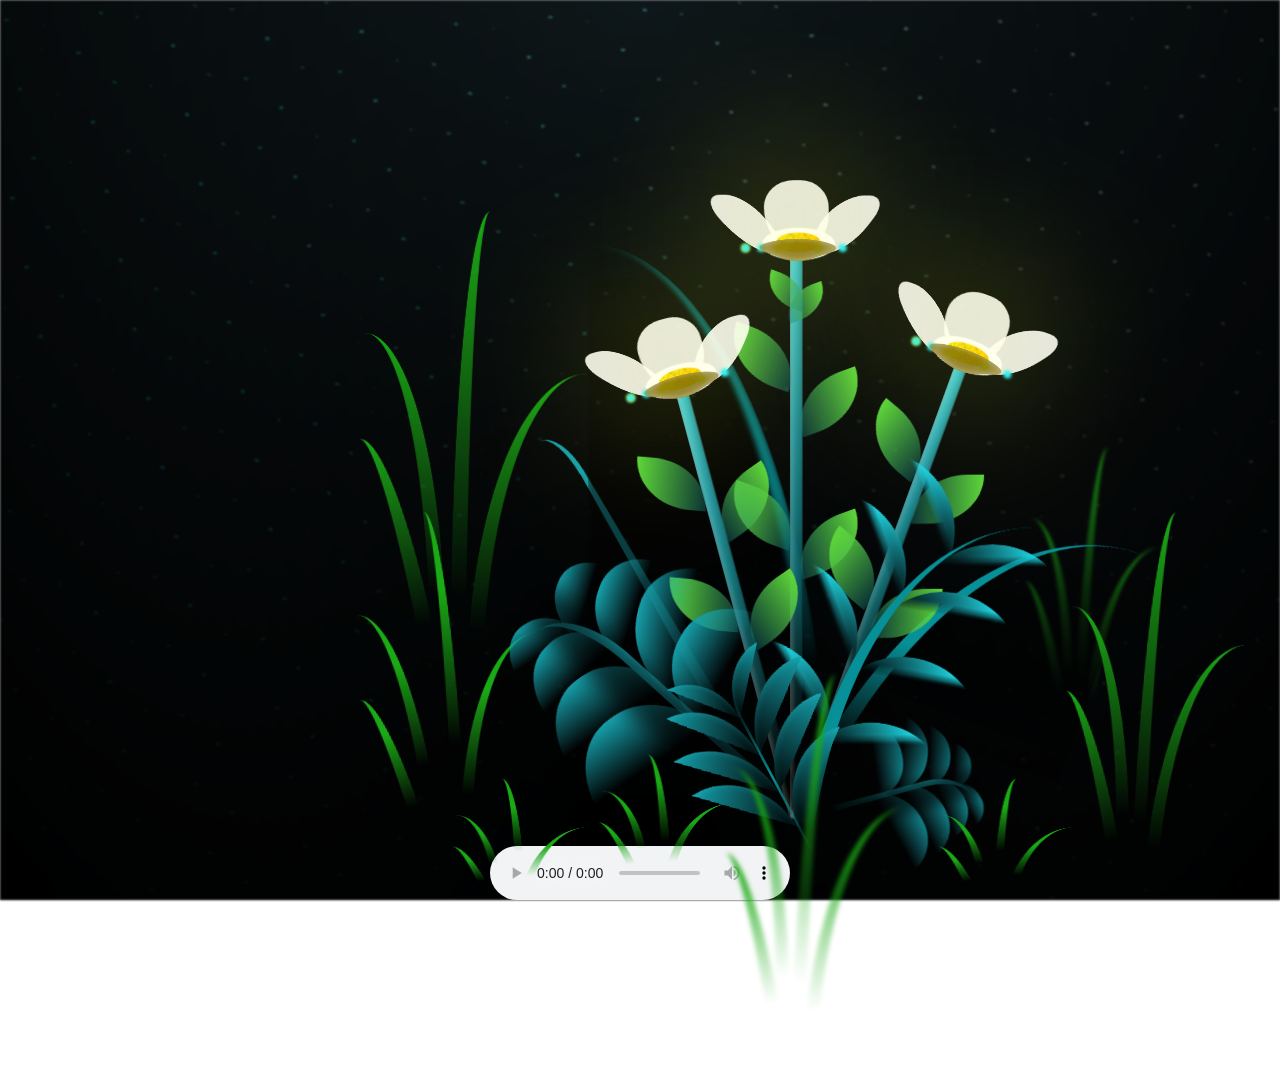
==== flower.html @ f92b7605 "Update flower.html" ====
<!DOCTYPE html>
<html lang="es">
  <head>
    <meta charset="UTF-8" />
    <meta http-equiv="X-UA-Compatible" content="IE=edge" />
    <meta name="viewport" content="width=device-width, initial-scale=1.0" />
    <link rel="stylesheet" href="css/main.css" />
    <link rel="icon" href="img/flowers.png" type="image/x-icon" />
    <title>Flower</title>
  </head>
  <body class="container">
<audio src="sound/brunomars.mp3" autoplay controls loop></audio>
    <div id="lyrics">
     
    </div>
    <h1 class="titulo"></h1>
  
    <div class="night"></div>
    <div class="flowers">
      <div class="flower flower--1">
        <div class="flower__leafs flower__leafs--1">
          <div class="flower__leaf flower__leaf--1"></div>
          <div class="flower__leaf flower__leaf--2"></div>
          <div class="flower__leaf flower__leaf--3"></div>
          <div class="flower__leaf flower__leaf--4"></div>
          <div class="flower__white-circle"></div>

          <div class="flower__light flower__light--1"></div>
          <div class="flower__light flower__light--2"></div>
          <div class="flower__light flower__light--3"></div>
          <div class="flower__light flower__light--4"></div>
          <div class="flower__light flower__light--5"></div>
          <div class="flower__light flower__light--6"></div>
          <div class="flower__light flower__light--7"></div>
          <div class="flower__light flower__light--8"></div>
        </div>
        <div class="flower__line">
          <div class="flower__line__leaf flower__line__leaf--1"></div>
          <div class="flower__line__leaf flower__line__leaf--2"></div>
          <div class="flower__line__leaf flower__line__leaf--3"></div>
          <div class="flower__line__leaf flower__line__leaf--4"></div>
          <div class="flower__line__leaf flower__line__leaf--5"></div>
          <div class="flower__line__leaf flower__line__leaf--6"></div>
        </div>
      </div>

      <div class="flower flower--2">
        <div class="flower__leafs flower__leafs--2">
          <div class="flower__leaf flower__leaf--1"></div>
          <div class="flower__leaf flower__leaf--2"></div>
          <div class="flower__leaf flower__leaf--3"></div>
          <div class="flower__leaf flower__leaf--4"></div>
          <div class="flower__white-circle"></div>

          <div class="flower__light flower__light--1"></div>
          <div class="flower__light flower__light--2"></div>
          <div class="flower__light flower__light--3"></div>
          <div class="flower__light flower__light--4"></div>
          <div class="flower__light flower__light--5"></div>
          <div class="flower__light flower__light--6"></div>
          <div class="flower__light flower__light--7"></div>
          <div class="flower__light flower__light--8"></div>
        </div>
        <div class="flower__line">
          <div class="flower__line__leaf flower__line__leaf--1"></div>
          <div class="flower__line__leaf flower__line__leaf--2"></div>
          <div class="flower__line__leaf flower__line__leaf--3"></div>
          <div class="flower__line__leaf flower__line__leaf--4"></div>
        </div>
      </div>

      <div class="flower flower--3">
        <div class="flower__leafs flower__leafs--3">
          <div class="flower__leaf flower__leaf--1"></div>
          <div class="flower__leaf flower__leaf--2"></div>
          <div class="flower__leaf flower__leaf--3"></div>
          <div class="flower__leaf flower__leaf--4"></div>
          <div class="flower__white-circle"></div>

          <div class="flower__light flower__light--1"></div>
          <div class="flower__light flower__light--2"></div>
          <div class="flower__light flower__light--3"></div>
          <div class="flower__light flower__light--4"></div>
          <div class="flower__light flower__light--5"></div>
          <div class="flower__light flower__light--6"></div>
          <div class="flower__light flower__light--7"></div>
          <div class="flower__light flower__light--8"></div>
        </div>
        <div class="flower__line">
          <div class="flower__line__leaf flower__line__leaf--1"></div>
          <div class="flower__line__leaf flower__line__leaf--2"></div>
          <div class="flower__line__leaf flower__line__leaf--3"></div>
          <div class="flower__line__leaf flower__line__leaf--4"></div>
        </div>
      </div>

      <div class="grow-ans" style="--d: 1.2s">
        <div class="flower__g-long">
          <div class="flower__g-long__top"></div>
          <div class="flower__g-long__bottom"></div>
        </div>
      </div>

      <div class="growing-grass">
        <div class="flower__grass flower__grass--1">
          <div class="flower__grass--top"></div>
          <div class="flower__grass--bottom"></div>
          <div class="flower__grass__leaf flower__grass__leaf--1"></div>
          <div class="flower__grass__leaf flower__grass__leaf--2"></div>
          <div class="flower__grass__leaf flower__grass__leaf--3"></div>
          <div class="flower__grass__leaf flower__grass__leaf--4"></div>
          <div class="flower__grass__leaf flower__grass__leaf--5"></div>
          <div class="flower__grass__leaf flower__grass__leaf--6"></div>
          <div class="flower__grass__leaf flower__grass__leaf--7"></div>
          <div class="flower__grass__leaf flower__grass__leaf--8"></div>
          <div class="flower__grass__overlay"></div>
        </div>
      </div>

      <div class="growing-grass">
        <div class="flower__grass flower__grass--2">
          <div class="flower__grass--top"></div>
          <div class="flower__grass--bottom"></div>
          <div class="flower__grass__leaf flower__grass__leaf--1"></div>
          <div class="flower__grass__leaf flower__grass__leaf--2"></div>
          <div class="flower__grass__leaf flower__grass__leaf--3"></div>
          <div class="flower__grass__leaf flower__grass__leaf--4"></div>
          <div class="flower__grass__leaf flower__grass__leaf--5"></div>
          <div class="flower__grass__leaf flower__grass__leaf--6"></div>
          <div class="flower__grass__leaf flower__grass__leaf--7"></div>
          <div class="flower__grass__leaf flower__grass__leaf--8"></div>
          <div class="flower__grass__overlay"></div>
        </div>
      </div>

      <div class="grow-ans" style="--d: 2.4s">
        <div class="flower__g-right flower__g-right--1">
          <div class="leaf"></div>
        </div>
      </div>

      <div class="grow-ans" style="--d: 2.8s">
        <div class="flower__g-right flower__g-right--2">
          <div class="leaf"></div>
        </div>
      </div>

      <div class="grow-ans" style="--d: 2.8s">
        <div class="flower__g-front">
          <div
            class="flower__g-front__leaf-wrapper flower__g-front__leaf-wrapper--1"
          >
            <div class="flower__g-front__leaf"></div>
          </div>
          <div
            class="flower__g-front__leaf-wrapper flower__g-front__leaf-wrapper--2"
          >
            <div class="flower__g-front__leaf"></div>
          </div>
          <div
            class="flower__g-front__leaf-wrapper flower__g-front__leaf-wrapper--3"
          >
            <div class="flower__g-front__leaf"></div>
          </div>
          <div
            class="flower__g-front__leaf-wrapper flower__g-front__leaf-wrapper--4"
          >
            <div class="flower__g-front__leaf"></div>
          </div>
          <div
            class="flower__g-front__leaf-wrapper flower__g-front__leaf-wrapper--5"
          >
            <div class="flower__g-front__leaf"></div>
          </div>
          <div
            class="flower__g-front__leaf-wrapper flower__g-front__leaf-wrapper--6"
          >
            <div class="flower__g-front__leaf"></div>
          </div>
          <div
            class="flower__g-front__leaf-wrapper flower__g-front__leaf-wrapper--7"
          >
            <div class="flower__g-front__leaf"></div>
          </div>
          <div
            class="flower__g-front__leaf-wrapper flower__g-front__leaf-wrapper--8"
          >
            <div class="flower__g-front__leaf"></div>
          </div>
          <div class="flower__g-front__line"></div>
        </div>
      </div>

      <div class="grow-ans" style="--d: 3.2s">
        <div class="flower__g-fr">
          <div class="leaf"></div>
          <div class="flower__g-fr__leaf flower__g-fr__leaf--1"></div>
          <div class="flower__g-fr__leaf flower__g-fr__leaf--2"></div>
          <div class="flower__g-fr__leaf flower__g-fr__leaf--3"></div>
          <div class="flower__g-fr__leaf flower__g-fr__leaf--4"></div>
          <div class="flower__g-fr__leaf flower__g-fr__leaf--5"></div>
          <div class="flower__g-fr__leaf flower__g-fr__leaf--6"></div>
          <div class="flower__g-fr__leaf flower__g-fr__leaf--7"></div>
          <div class="flower__g-fr__leaf flower__g-fr__leaf--8"></div>
        </div>
      </div>

      <div class="long-g long-g--0">
        <div class="grow-ans" style="--d: 3s">
          <div class="leaf leaf--0"></div>
        </div>
        <div class="grow-ans" style="--d: 2.2s">
          <div class="leaf leaf--1"></div>
        </div>
        <div class="grow-ans" style="--d: 3.4s">
          <div class="leaf leaf--2"></div>
        </div>
        <div class="grow-ans" style="--d: 3.6s">
          <div class="leaf leaf--3"></div>
        </div>
      </div>

      <div class="long-g long-g--1">
        <div class="grow-ans" style="--d: 3.6s">
          <div class="leaf leaf--0"></div>
        </div>
        <div class="grow-ans" style="--d: 3.8s">
          <div class="leaf leaf--1"></div>
        </div>
        <div class="grow-ans" style="--d: 4s">
          <div class="leaf leaf--2"></div>
        </div>
        <div class="grow-ans" style="--d: 4.2s">
          <div class="leaf leaf--3"></div>
        </div>
      </div>

      <div class="long-g long-g--2">
        <div class="grow-ans" style="--d: 4s">
          <div class="leaf leaf--0"></div>
        </div>
        <div class="grow-ans" style="--d: 4.2s">
          <div class="leaf leaf--1"></div>
        </div>
        <div class="grow-ans" style="--d: 4.4s">
          <div class="leaf leaf--2"></div>
        </div>
        <div class="grow-ans" style="--d: 4.6s">
          <div class="leaf leaf--3"></div>
        </div>
      </div>

      <div class="long-g long-g--3">
        <div class="grow-ans" style="--d: 4s">
          <div class="leaf leaf--0"></div>
        </div>
        <div class="grow-ans" style="--d: 4.2s">
          <div class="leaf leaf--1"></div>
        </div>
        <div class="grow-ans" style="--d: 3s">
          <div class="leaf leaf--2"></div>
        </div>
        <div class="grow-ans" style="--d: 3.6s">
          <div class="leaf leaf--3"></div>
        </div>
      </div>

      <div class="long-g long-g--4">
        <div class="grow-ans" style="--d: 4s">
          <div class="leaf leaf--0"></div>
        </div>
        <div class="grow-ans" style="--d: 4.2s">
          <div class="leaf leaf--1"></div>
        </div>
        <div class="grow-ans" style="--d: 3s">
          <div class="leaf leaf--2"></div>
        </div>
        <div class="grow-ans" style="--d: 3.6s">
          <div class="leaf leaf--3"></div>
        </div>
      </div>

      <div class="long-g long-g--5">
        <div class="grow-ans" style="--d: 4s">
          <div class="leaf leaf--0"></div>
        </div>
        <div class="grow-ans" style="--d: 4.2s">
          <div class="leaf leaf--1"></div>
        </div>
        <div class="grow-ans" style="--d: 3s">
          <div class="leaf leaf--2"></div>
        </div>
        <div class="grow-ans" style="--d: 3.6s">
          <div class="leaf leaf--3"></div>
        </div>
      </div>

      <div class="long-g long-g--6">
        <div class="grow-ans" style="--d: 4.2s">
          <div class="leaf leaf--0"></div>
        </div>
        <div class="grow-ans" style="--d: 4.4s">
          <div class="leaf leaf--1"></div>
        </div>
        <div class="grow-ans" style="--d: 4.6s">
          <div class="leaf leaf--2"></div>
        </div>
        <div class="grow-ans" style="--d: 4.8s">
          <div class="leaf leaf--3"></div>
        </div>
      </div>

      <div class="long-g long-g--7">
        <div class="grow-ans" style="--d: 3s">
          <div class="leaf leaf--0"></div>
        </div>
        <div class="grow-ans" style="--d: 3.2s">
          <div class="leaf leaf--1"></div>
        </div>
        <div class="grow-ans" style="--d: 3.5s">
          <div class="leaf leaf--2"></div>
        </div>
        <div class="grow-ans" style="--d: 3.6s">
          <div class="leaf leaf--3"></div>
        </div>
      </div>
    </div>
     <script src="fireworks.js"></script>
    <script src="anim.js"></script>
    <script src="main.js"></script>
  </body>
</html>
---- css/main.css ----
*,
*::after,
*::before {
  padding: 0;
  margin: 0;
  box-sizing: border-box;
}

:root {
  --dark-color: #000;
}

body {
  display: flex;
  align-items: flex-end;
  justify-content: center;
  min-height: 100vh;
  background-color: var(--dark-color);
  overflow: hidden;
  perspective: 1000px;
}

#lyrics {
  font-size: 28px;
  font-family: "Franklin Gothic Medium", "Arial Narrow", Arial, sans-serif;
  color: white;
  position: absolute;
  margin-bottom: 20%;
  z-index: 1;
  font-weight: bold;
  letter-spacing: 4px;
}
@media only screen and (max-width: 600px) {
  /* Estilos específicos para dispositivos con un ancho máximo de 600px */
  #lyrics {
      font-size: 14px; /* Reduce el tamaño del texto para dispositivos más pequeños */
      margin-bottom: 530px;
      letter-spacing: 3px;
  }

}
.titulo {
  margin-bottom: 180px;
  font-family: "Arial Narrow", Arial, sans-serif;
  color: yellow;
  position: absolute;
  font-weight: bold;
  letter-spacing: 10px;
  opacity: 0;
  animation: fadeIn 3s ease-in-out forwards;
  text-align: center;
}
@keyframes fadeIn {
  from {
    opacity: 0;
  }
  to {
    opacity: 1;
  }
}

.night {
  z-index: -1;
  position: absolute;
  left: 50%;
  top: 0;
  transform: translateX(-50%);
  width: 100%;
  height: 100%;
  filter: blur(0.1vmin);
  background-image: radial-gradient(
      ellipse at top,
      transparent 0%,
      var(--dark-color)
    ),
    radial-gradient(
      ellipse at bottom,
      var(--dark-color),
      rgba(145, 233, 255, 0.2)
    ),
    repeating-linear-gradient(
      220deg,
      rgb(0, 0, 0) 0px,
      rgb(0, 0, 0) 19px,
      transparent 19px,
      transparent 22px
    ),
    repeating-linear-gradient(
      189deg,
      rgb(0, 0, 0) 0px,
      rgb(0, 0, 0) 19px,
      transparent 19px,
      transparent 22px
    ),
    repeating-linear-gradient(
      148deg,
      rgb(0, 0, 0) 0px,
      rgb(0, 0, 0) 19px,
      transparent 19px,
      transparent 22px
    ),
    linear-gradient(90deg, rgb(0, 255, 250), rgb(240, 240, 240));
}

.flowers {
  position: relative;
  transform: scale(0.9);
  /*margin-bottom: 100px;
  */
}

@media only screen and (max-width: 600px) {
  /* Estilos específicos para dispositivos con un ancho máximo de 600px */
.flowers {
      font-size: 14px;
      margin-bottom: 35%;
      letter-spacing: 3px;
      transform: scale(1.0);
}

}

.flower {
  position: absolute;
  bottom: 10vmin;
  transform-origin: bottom center;
  z-index: 10;
  --fl-speed: 0.8s;
}
.flower--1 {
  -webkit-animation: moving-flower-1 4s linear infinite;
  animation: moving-flower-1 4s linear infinite;
}
.flower--1 .flower__line {
  height: 70vmin;
  -webkit-animation-delay: 0.3s;
  animation-delay: 0.3s;
}
.flower--1 .flower__line__leaf--1 {
  -webkit-animation: blooming-leaf-right var(--fl-speed) 1.6s backwards;
  animation: blooming-leaf-right var(--fl-speed) 1.6s backwards;
}
.flower--1 .flower__line__leaf--2 {
  -webkit-animation: blooming-leaf-right var(--fl-speed) 1.4s backwards;
  animation: blooming-leaf-right var(--fl-speed) 1.4s backwards;
}
.flower--1 .flower__line__leaf--3 {
  -webkit-animation: blooming-leaf-left var(--fl-speed) 1.2s backwards;
  animation: blooming-leaf-left var(--fl-speed) 1.2s backwards;
}
.flower--1 .flower__line__leaf--4 {
  -webkit-animation: blooming-leaf-left var(--fl-speed) 1s backwards;
  animation: blooming-leaf-left var(--fl-speed) 1s backwards;
}
.flower--1 .flower__line__leaf--5 {
  -webkit-animation: blooming-leaf-right var(--fl-speed) 1.8s backwards;
  animation: blooming-leaf-right var(--fl-speed) 1.8s backwards;
}
.flower--1 .flower__line__leaf--6 {
  -webkit-animation: blooming-leaf-left var(--fl-speed) 2s backwards;
  animation: blooming-leaf-left var(--fl-speed) 2s backwards;
}
.flower--2 {
  left: 50%;
  transform: rotate(20deg);
  -webkit-animation: moving-flower-2 4s linear infinite;
  animation: moving-flower-2 4s linear infinite;
}
.flower--2 .flower__line {
  height: 60vmin;
  -webkit-animation-delay: 0.6s;
  animation-delay: 0.6s;
}
.flower--2 .flower__line__leaf--1 {
  -webkit-animation: blooming-leaf-right var(--fl-speed) 1.9s backwards;
  animation: blooming-leaf-right var(--fl-speed) 1.9s backwards;
}
.flower--2 .flower__line__leaf--2 {
  -webkit-animation: blooming-leaf-right var(--fl-speed) 1.7s backwards;
  animation: blooming-leaf-right var(--fl-speed) 1.7s backwards;
}
.flower--2 .flower__line__leaf--3 {
  -webkit-animation: blooming-leaf-left var(--fl-speed) 1.5s backwards;
  animation: blooming-leaf-left var(--fl-speed) 1.5s backwards;
}
.flower--2 .flower__line__leaf--4 {
  -webkit-animation: blooming-leaf-left var(--fl-speed) 1.3s backwards;
  animation: blooming-leaf-left var(--fl-speed) 1.3s backwards;
}
.flower--3 {
  left: 50%;
  transform: rotate(-15deg);
  -webkit-animation: moving-flower-3 4s linear infinite;
  animation: moving-flower-3 4s linear infinite;
}
.flower--3 .flower__line {
  -webkit-animation-delay: 0.9s;
  animation-delay: 0.9s;
}
.flower--3 .flower__line__leaf--1 {
  -webkit-animation: blooming-leaf-right var(--fl-speed) 2.5s backwards;
  animation: blooming-leaf-right var(--fl-speed) 2.5s backwards;
}
.flower--3 .flower__line__leaf--2 {
  -webkit-animation: blooming-leaf-right var(--fl-speed) 2.3s backwards;
  animation: blooming-leaf-right var(--fl-speed) 2.3s backwards;
}
.flower--3 .flower__line__leaf--3 {
  -webkit-animation: blooming-leaf-left var(--fl-speed) 2.1s backwards;
  animation: blooming-leaf-left var(--fl-speed) 2.1s backwards;
}
.flower--3 .flower__line__leaf--4 {
  -webkit-animation: blooming-leaf-left var(--fl-speed) 1.9s backwards;
  animation: blooming-leaf-left var(--fl-speed) 1.9s backwards;
}
.flower__leafs {
  position: relative;
  -webkit-animation: blooming-flower 2s backwards;
  animation: blooming-flower 2s backwards;
}
.flower__leafs--1 {
  -webkit-animation-delay: 1.1s;
  animation-delay: 1.1s;
}
.flower__leafs--2 {
  -webkit-animation-delay: 1.4s;
  animation-delay: 1.4s;
}
.flower__leafs--3 {
  -webkit-animation-delay: 1.7s;
  animation-delay: 1.7s;
}
.flower__leafs::after {
  content: "";
  position: absolute;
  left: 0;
  top: 0;
  transform: translate(-50%, -100%);
  width: 8vmin;
  height: 8vmin;
  background-color: #f9fd25;
  /* background-color: #fd2525; */
  filter: blur(10vmin);
}
.flower__leaf {
  position: absolute;
  bottom: 0;
  left: 50%;
  width: 8vmin;
  height: 11vmin;
  border-radius: 51% 49% 47% 53%/44% 45% 55% 69%;
  background-color: #253bfd;
  background-color: #ffffff;
  transform-origin: bottom center;
  opacity: 0.9;
  box-shadow: inset 0 0 2vmin rgba(255, 255, 255, 0.5);
}
.flower__leaf--1 {
  transform: translate(-10%, 1%) rotateY(40deg) rotateX(-50deg);
}
.flower__leaf--2 {
  transform: translate(-50%, -4%) rotateX(40deg);
}
.flower__leaf--3 {
  transform: translate(-90%, 0%) rotateY(45deg) rotateX(50deg);
}
.flower__leaf--4 {
  width: 8vmin;
  height: 8vmin;
  transform-origin: bottom left;
  border-radius: 4vmin 10vmin 4vmin 4vmin;
  transform: translate(0%, 18%) rotateX(70deg) rotate(-43deg);
  background-color: #7c6901;
  z-index: 1;
  opacity: 0.8;
}
.flower__white-circle {
  position: absolute;
  left: -3.5vmin;
  top: -3vmin;
  width: 9vmin;
  height: 4vmin;
  border-radius: 50%;
  background-color: #fff;
}
.flower__white-circle::after {
  content: "";
  position: absolute;
  left: 50%;
  top: 45%;
  transform: translate(-50%, -50%);
  width: 60%;
  height: 60%;
  border-radius: inherit;
  background-image: repeating-linear-gradient(
      135deg,
      rgba(0, 0, 0, 0.03) 0px,
      rgba(0, 0, 0, 0.03) 1px,
      transparent 1px,
      transparent 12px
    ),
    repeating-linear-gradient(
      45deg,
      rgba(0, 0, 0, 0.03) 0px,
      rgba(0, 0, 0, 0.03) 1px,
      transparent 1px,
      transparent 12px
    ),
    repeating-linear-gradient(
      67.5deg,
      rgba(0, 0, 0, 0.03) 0px,
      rgba(0, 0, 0, 0.03) 1px,
      transparent 1px,
      transparent 12px
    ),
    repeating-linear-gradient(
      135deg,
      rgba(0, 0, 0, 0.03) 0px,
      rgba(0, 0, 0, 0.03) 1px,
      transparent 1px,
      transparent 12px
    ),
    repeating-linear-gradient(
      45deg,
      rgba(0, 0, 0, 0.03) 0px,
      rgba(0, 0, 0, 0.03) 1px,
      transparent 1px,
      transparent 12px
    ),
    repeating-linear-gradient(
      112.5deg,
      rgba(0, 0, 0, 0.03) 0px,
      rgba(0, 0, 0, 0.03) 1px,
      transparent 1px,
      transparent 12px
    ),
    repeating-linear-gradient(
      112.5deg,
      rgba(0, 0, 0, 0.03) 0px,
      rgba(0, 0, 0, 0.03) 1px,
      transparent 1px,
      transparent 12px
    ),
    repeating-linear-gradient(
      45deg,
      rgba(0, 0, 0, 0.03) 0px,
      rgba(0, 0, 0, 0.03) 1px,
      transparent 1px,
      transparent 12px
    ),
    repeating-linear-gradient(
      22.5deg,
      rgba(0, 0, 0, 0.03) 0px,
      rgba(0, 0, 0, 0.03) 1px,
      transparent 1px,
      transparent 12px
    ),
    repeating-linear-gradient(
      45deg,
      rgba(0, 0, 0, 0.03) 0px,
      rgba(0, 0, 0, 0.03) 1px,
      transparent 1px,
      transparent 12px
    ),
    repeating-linear-gradient(
      22.5deg,
      rgba(0, 0, 0, 0.03) 0px,
      rgba(0, 0, 0, 0.03) 1px,
      transparent 1px,
      transparent 12px
    ),
    repeating-linear-gradient(
      135deg,
      rgba(0, 0, 0, 0.03) 0px,
      rgba(0, 0, 0, 0.03) 1px,
      transparent 1px,
      transparent 12px
    ),
    repeating-linear-gradient(
      157.5deg,
      rgba(0, 0, 0, 0.03) 0px,
      rgba(0, 0, 0, 0.03) 1px,
      transparent 1px,
      transparent 12px
    ),
    repeating-linear-gradient(
      67.5deg,
      rgba(0, 0, 0, 0.03) 0px,
      rgba(0, 0, 0, 0.03) 1px,
      transparent 1px,
      transparent 12px
    ),
    repeating-linear-gradient(
      67.5deg,
      rgba(0, 0, 0, 0.03) 0px,
      rgba(0, 0, 0, 0.03) 1px,
      transparent 1px,
      transparent 12px
    ),
    linear-gradient(90deg, rgb(255, 235, 18), rgb(255, 206, 0));
}
.flower__line {
  height: 55vmin;
  width: 1.5vmin;
  background-image: linear-gradient(
      to left,
      rgba(0, 0, 0, 0.2),
      transparent,
      rgba(255, 255, 255, 0.2)
    ),
    linear-gradient(to top, transparent 10%, #14757a, #39c6d6);
  box-shadow: inset 0 0 2px rgba(0, 0, 0, 0.5);
  -webkit-animation: grow-flower-tree 4s backwards;
  animation: grow-flower-tree 4s backwards;
}
.flower__line__leaf {
  --w: 7vmin;
  --h: calc(var(--w) + 2vmin);
  position: absolute;
  top: 20%;
  left: 90%;
  width: var(--w);
  height: var(--h);
  border-top-right-radius: var(--h);
  border-bottom-left-radius: var(--h);
  background-image: linear-gradient(to top, rgba(20, 117, 122, 0.4), #5ed639);
}
.flower__line__leaf--1 {
  transform: rotate(70deg) rotateY(30deg);
}
.flower__line__leaf--2 {
  top: 45%;
  transform: rotate(70deg) rotateY(30deg);
}
.flower__line__leaf--3,
.flower__line__leaf--4,
.flower__line__leaf--6 {
  border-top-right-radius: 0;
  border-bottom-left-radius: 0;
  border-top-left-radius: var(--h);
  border-bottom-right-radius: var(--h);
  left: -460%;
  top: 12%;
  transform: rotate(-70deg) rotateY(30deg);
}
.flower__line__leaf--4 {
  top: 40%;
}
.flower__line__leaf--5 {
  top: 0;
  transform-origin: left;
  transform: rotate(70deg) rotateY(30deg) scale(0.6);
}
.flower__line__leaf--6 {
  top: -2%;
  left: -450%;
  transform-origin: right;
  transform: rotate(-70deg) rotateY(30deg) scale(0.6);
}
.flower__light {
  position: absolute;
  bottom: 0vmin;
  width: 1vmin;
  height: 1vmin;
  background-color: rgb(255, 251, 0);
  border-radius: 50%;
  filter: blur(0.2vmin);
  -webkit-animation: light-ans 4s linear infinite backwards;
  animation: light-ans 4s linear infinite backwards;
}
.flower__light:nth-child(odd) {
  background-color: #23f0ff;
}
.flower__light--1 {
  left: -2vmin;
  -webkit-animation-delay: 1s;
  animation-delay: 1s;
}
.flower__light--2 {
  left: 3vmin;
  -webkit-animation-delay: 0.5s;
  animation-delay: 0.5s;
}
.flower__light--3 {
  left: -6vmin;
  -webkit-animation-delay: 0.3s;
  animation-delay: 0.3s;
}
.flower__light--4 {
  left: 6vmin;
  -webkit-animation-delay: 0.9s;
  animation-delay: 0.9s;
}
.flower__light--5 {
  left: -1vmin;
  -webkit-animation-delay: 1.5s;
  animation-delay: 1.5s;
}
.flower__light--6 {
  left: -4vmin;
  -webkit-animation-delay: 3s;
  animation-delay: 3s;
}
.flower__light--7 {
  left: 3vmin;
  -webkit-animation-delay: 2s;
  animation-delay: 2s;
}
.flower__light--8 {
  left: -6vmin;
  -webkit-animation-delay: 3.5s;
  animation-delay: 3.5s;
}
.flower__grass {
  --c: #159faa;
  --line-w: 1.5vmin;
  position: absolute;
  bottom: 12vmin;
  left: -7vmin;
  display: flex;
  flex-direction: column;
  align-items: flex-end;
  z-index: 20;
  transform-origin: bottom center;
  transform: rotate(-48deg) rotateY(40deg);
}
.flower__grass--1 {
  -webkit-animation: moving-grass 2s linear infinite;
  animation: moving-grass 2s linear infinite;
}
.flower__grass--2 {
  left: 2vmin;
  bottom: 10vmin;
  transform: scale(0.5) rotate(75deg) rotateX(10deg) rotateY(-200deg);
  opacity: 0.8;
  z-index: 0;
  -webkit-animation: moving-grass--2 1.5s linear infinite;
  animation: moving-grass--2 1.5s linear infinite;
}
.flower__grass--top {
  width: 7vmin;
  height: 10vmin;
  border-top-right-radius: 100%;
  border-right: var(--line-w) solid var(--c);
  transform-origin: bottom center;
  transform: rotate(-2deg);
}
.flower__grass--bottom {
  margin-top: -2px;
  width: var(--line-w);
  height: 25vmin;
  background-image: linear-gradient(to top, transparent, var(--c));
}
.flower__grass__leaf {
  --size: 10vmin;
  position: absolute;
  width: calc(var(--size) * 2.1);
  height: var(--size);
  border-top-left-radius: var(--size);
  border-top-right-radius: var(--size);
  background-image: linear-gradient(
    to top,
    transparent,
    transparent 30%,
    var(--c)
  );
  z-index: 100;
}
.flower__grass__leaf--1 {
  top: -6%;
  left: 30%;
  --size: 6vmin;
  transform: rotate(-20deg);
  -webkit-animation: growing-grass-ans--1 2s 2.6s backwards;
  animation: growing-grass-ans--1 2s 2.6s backwards;
}
@-webkit-keyframes growing-grass-ans--1 {
  0% {
    transform-origin: bottom left;
    transform: rotate(-20deg) scale(0);
  }
}
@keyframes growing-grass-ans--1 {
  0% {
    transform-origin: bottom left;
    transform: rotate(-20deg) scale(0);
  }
}
.flower__grass__leaf--2 {
  top: -5%;
  left: -110%;
  --size: 6vmin;
  transform: rotate(10deg);
  -webkit-animation: growing-grass-ans--2 2s 2.4s linear backwards;
  animation: growing-grass-ans--2 2s 2.4s linear backwards;
}
@-webkit-keyframes growing-grass-ans--2 {
  0% {
    transform-origin: bottom right;
    transform: rotate(10deg) scale(0);
  }
}
@keyframes growing-grass-ans--2 {
  0% {
    transform-origin: bottom right;
    transform: rotate(10deg) scale(0);
  }
}
.flower__grass__leaf--3 {
  top: 5%;
  left: 60%;
  --size: 8vmin;
  transform: rotate(-18deg) rotateX(-20deg);
  -webkit-animation: growing-grass-ans--3 2s 2.2s linear backwards;
  animation: growing-grass-ans--3 2s 2.2s linear backwards;
}
@-webkit-keyframes growing-grass-ans--3 {
  0% {
    transform-origin: bottom left;
    transform: rotate(-18deg) rotateX(-20deg) scale(0);
  }
}
@keyframes growing-grass-ans--3 {
  0% {
    transform-origin: bottom left;
    transform: rotate(-18deg) rotateX(-20deg) scale(0);
  }
}
.flower__grass__leaf--4 {
  top: 6%;
  left: -135%;
  --size: 8vmin;
  transform: rotate(2deg);
  -webkit-animation: growing-grass-ans--4 2s 2s linear backwards;
  animation: growing-grass-ans--4 2s 2s linear backwards;
}
@-webkit-keyframes growing-grass-ans--4 {
  0% {
    transform-origin: bottom right;
    transform: rotate(2deg) scale(0);
  }
}
@keyframes growing-grass-ans--4 {
  0% {
    transform-origin: bottom right;
    transform: rotate(2deg) scale(0);
  }
}
.flower__grass__leaf--5 {
  top: 20%;
  left: 60%;
  --size: 10vmin;
  transform: rotate(-24deg) rotateX(-20deg);
  -webkit-animation: growing-grass-ans--5 2s 1.8s linear backwards;
  animation: growing-grass-ans--5 2s 1.8s linear backwards;
}
@-webkit-keyframes growing-grass-ans--5 {
  0% {
    transform-origin: bottom left;
    transform: rotate(-24deg) rotateX(-20deg) scale(0);
  }
}
@keyframes growing-grass-ans--5 {
  0% {
    transform-origin: bottom left;
    transform: rotate(-24deg) rotateX(-20deg) scale(0);
  }
}
.flower__grass__leaf--6 {
  top: 22%;
  left: -180%;
  --size: 10vmin;
  transform: rotate(10deg);
  -webkit-animation: growing-grass-ans--6 2s 1.6s linear backwards;
  animation: growing-grass-ans--6 2s 1.6s linear backwards;
}
@-webkit-keyframes growing-grass-ans--6 {
  0% {
    transform-origin: bottom right;
    transform: rotate(10deg) scale(0);
  }
}
@keyframes growing-grass-ans--6 {
  0% {
    transform-origin: bottom right;
    transform: rotate(10deg) scale(0);
  }
}
.flower__grass__leaf--7 {
  top: 39%;
  left: 70%;
  --size: 10vmin;
  transform: rotate(-10deg);
  -webkit-animation: growing-grass-ans--7 2s 1.4s linear backwards;
  animation: growing-grass-ans--7 2s 1.4s linear backwards;
}
@-webkit-keyframes growing-grass-ans--7 {
  0% {
    transform-origin: bottom left;
    transform: rotate(-10deg) scale(0);
  }
}
@keyframes growing-grass-ans--7 {
  0% {
    transform-origin: bottom left;
    transform: rotate(-10deg) scale(0);
  }
}
.flower__grass__leaf--8 {
  top: 40%;
  left: -215%;
  --size: 11vmin;
  transform: rotate(10deg);
  -webkit-animation: growing-grass-ans--8 2s 1.2s linear backwards;
  animation: growing-grass-ans--8 2s 1.2s linear backwards;
}
@-webkit-keyframes growing-grass-ans--8 {
  0% {
    transform-origin: bottom right;
    transform: rotate(10deg) scale(0);
  }
}
@keyframes growing-grass-ans--8 {
  0% {
    transform-origin: bottom right;
    transform: rotate(10deg) scale(0);
  }
}
.flower__grass__overlay {
  position: absolute;
  top: -10%;
  right: 0%;
  width: 100%;
  height: 100%;
  background-color: rgba(0, 0, 0, 0.6);
  filter: blur(1.5vmin);
  z-index: 100;
}
.flower__g-long {
  --w: 2vmin;
  --h: 6vmin;
  --c: #159faa;
  position: absolute;
  bottom: 10vmin;
  left: -3vmin;
  transform-origin: bottom center;
  transform: rotate(-30deg) rotateY(-20deg);
  display: flex;
  flex-direction: column;
  align-items: flex-end;
  -webkit-animation: flower-g-long-ans 3s linear infinite;
  animation: flower-g-long-ans 3s linear infinite;
}
@-webkit-keyframes flower-g-long-ans {
  0%,
  100% {
    transform: rotate(-30deg) rotateY(-20deg);
  }
  50% {
    transform: rotate(-32deg) rotateY(-20deg);
  }
}
@keyframes flower-g-long-ans {
  0%,
  100% {
    transform: rotate(-30deg) rotateY(-20deg);
  }
  50% {
    transform: rotate(-32deg) rotateY(-20deg);
  }
}
.flower__g-long__top {
  top: calc(var(--h) * -1);
  width: calc(var(--w) + 1vmin);
  height: var(--h);
  border-top-right-radius: 100%;
  border-right: 0.7vmin solid var(--c);
  transform: translate(-0.7vmin, 1vmin);
}
.flower__g-long__bottom {
  width: var(--w);
  height: 50vmin;
  transform-origin: bottom center;
  background-image: linear-gradient(to top, transparent 30%, var(--c));
  box-shadow: inset 0 0 2px rgba(0, 0, 0, 0.5);
  -webkit-clip-path: polygon(35% 0, 65% 1%, 100% 100%, 0% 100%);
  clip-path: polygon(35% 0, 65% 1%, 100% 100%, 0% 100%);
}
.flower__g-right {
  position: absolute;
  bottom: 6vmin;
  left: -2vmin;
  transform-origin: bottom left;
  transform: rotate(20deg);
}
.flower__g-right .leaf {
  width: 30vmin;
  height: 50vmin;
  border-top-left-radius: 100%;
  border-left: 2vmin solid #079097;
  background-image: linear-gradient(
    to bottom,
    transparent,
    var(--dark-color) 60%
  );
  -webkit-mask-image: linear-gradient(to top, transparent 30%, #079097 60%);
}
.flower__g-right--1 {
  -webkit-animation: flower-g-right-ans 2.5s linear infinite;
  animation: flower-g-right-ans 2.5s linear infinite;
}
.flower__g-right--2 {
  left: 5vmin;
  transform: rotateY(-180deg);
  -webkit-animation: flower-g-right-ans--2 3s linear infinite;
  animation: flower-g-right-ans--2 3s linear infinite;
}
.flower__g-right--2 .leaf {
  height: 75vmin;
  filter: blur(0.3vmin);
  opacity: 0.8;
}
@-webkit-keyframes flower-g-right-ans {
  0%,
  100% {
    transform: rotate(20deg);
  }
  50% {
    transform: rotate(24deg) rotateX(-20deg);
  }
}
@keyframes flower-g-right-ans {
  0%,
  100% {
    transform: rotate(20deg);
  }
  50% {
    transform: rotate(24deg) rotateX(-20deg);
  }
}
@-webkit-keyframes flower-g-right-ans--2 {
  0%,
  100% {
    transform: rotateY(-180deg) rotate(0deg) rotateX(-20deg);
  }
  50% {
    transform: rotateY(-180deg) rotate(6deg) rotateX(-20deg);
  }
}
@keyframes flower-g-right-ans--2 {
  0%,
  100% {
    transform: rotateY(-180deg) rotate(0deg) rotateX(-20deg);
  }
  50% {
    transform: rotateY(-180deg) rotate(6deg) rotateX(-20deg);
  }
}
.flower__g-front {
  position: absolute;
  bottom: 6vmin;
  left: 2.5vmin;
  z-index: 100;
  transform-origin: bottom center;
  transform: rotate(-28deg) rotateY(30deg) scale(1.04);
  -webkit-animation: flower__g-front-ans 2s linear infinite;
  animation: flower__g-front-ans 2s linear infinite;
}
@-webkit-keyframes flower__g-front-ans {
  0%,
  100% {
    transform: rotate(-28deg) rotateY(30deg) scale(1.04);
  }
  50% {
    transform: rotate(-35deg) rotateY(40deg) scale(1.04);
  }
}
@keyframes flower__g-front-ans {
  0%,
  100% {
    transform: rotate(-28deg) rotateY(30deg) scale(1.04);
  }
  50% {
    transform: rotate(-35deg) rotateY(40deg) scale(1.04);
  }
}
.flower__g-front__line {
  width: 0.3vmin;
  height: 20vmin;
  background-image: linear-gradient(
    to top,
    transparent,
    #079097,
    transparent 100%
  );
  position: relative;
}
.flower__g-front__leaf-wrapper {
  position: absolute;
  top: 0;
  left: 0;
  transform-origin: bottom left;
  transform: rotate(10deg);
}
.flower__g-front__leaf-wrapper:nth-child(even) {
  left: 0vmin;
  transform: rotateY(-180deg) rotate(5deg);
  -webkit-animation: flower__g-front__leaf-left-ans 1s ease-in backwards;
  animation: flower__g-front__leaf-left-ans 1s ease-in backwards;
}
.flower__g-front__leaf-wrapper:nth-child(odd) {
  -webkit-animation: flower__g-front__leaf-ans 1s ease-in backwards;
  animation: flower__g-front__leaf-ans 1s ease-in backwards;
}
.flower__g-front__leaf-wrapper--1 {
  top: -8vmin;
  transform: scale(0.7);
  -webkit-animation: flower__g-front__leaf-ans 1s 5.5s ease-in backwards !important;
  animation: flower__g-front__leaf-ans 1s 5.5s ease-in backwards !important;
}
.flower__g-front__leaf-wrapper--2 {
  top: -8vmin;
  transform: rotateY(-180deg) scale(0.7) !important;
  -webkit-animation: flower__g-front__leaf-left-ans-2 1s 4.6s ease-in backwards !important;
  animation: flower__g-front__leaf-left-ans-2 1s 4.6s ease-in backwards !important;
}
.flower__g-front__leaf-wrapper--3 {
  top: -3vmin;
  -webkit-animation: flower__g-front__leaf-ans 1s 4.6s ease-in backwards;
  animation: flower__g-front__leaf-ans 1s 4.6s ease-in backwards;
}
.flower__g-front__leaf-wrapper--4 {
  top: -3vmin;
  transform: rotateY(-180deg) scale(0.9) !important;
  -webkit-animation: flower__g-front__leaf-left-ans-2 1s 4.6s ease-in backwards !important;
  animation: flower__g-front__leaf-left-ans-2 1s 4.6s ease-in backwards !important;
}
@-webkit-keyframes flower__g-front__leaf-left-ans-2 {
  0% {
    transform: rotateY(-180deg) scale(0);
  }
}
@keyframes flower__g-front__leaf-left-ans-2 {
  0% {
    transform: rotateY(-180deg) scale(0);
  }
}
.flower__g-front__leaf-wrapper--5,
.flower__g-front__leaf-wrapper--6 {
  top: 2vmin;
}
.flower__g-front__leaf-wrapper--7,
.flower__g-front__leaf-wrapper--8 {
  top: 6.5vmin;
}
.flower__g-front__leaf-wrapper--2 {
  -webkit-animation-delay: 5.2s !important;
  animation-delay: 5.2s !important;
}
.flower__g-front__leaf-wrapper--3 {
  -webkit-animation-delay: 4.9s !important;
  animation-delay: 4.9s !important;
}
.flower__g-front__leaf-wrapper--5 {
  -webkit-animation-delay: 4.3s !important;
  animation-delay: 4.3s !important;
}
.flower__g-front__leaf-wrapper--6 {
  -webkit-animation-delay: 4.1s !important;
  animation-delay: 4.1s !important;
}
.flower__g-front__leaf-wrapper--7 {
  -webkit-animation-delay: 3.8s !important;
  animation-delay: 3.8s !important;
}
.flower__g-front__leaf-wrapper--8 {
  -webkit-animation-delay: 3.5s !important;
  animation-delay: 3.5s !important;
}
@-webkit-keyframes flower__g-front__leaf-ans {
  0% {
    transform: rotate(10deg) scale(0);
  }
}
@keyframes flower__g-front__leaf-ans {
  0% {
    transform: rotate(10deg) scale(0);
  }
}
@-webkit-keyframes flower__g-front__leaf-left-ans {
  0% {
    transform: rotateY(-180deg) rotate(5deg) scale(0);
  }
}
@keyframes flower__g-front__leaf-left-ans {
  0% {
    transform: rotateY(-180deg) rotate(5deg) scale(0);
  }
}
.flower__g-front__leaf {
  width: 10vmin;
  height: 10vmin;
  border-radius: 100% 0% 0% 100%/100% 100% 0% 0%;
  box-shadow: inset 0 2px 1vmin hsla(184deg, 97%, 58%, 0.2);
  background-image: linear-gradient(
      to bottom left,
      transparent,
      var(--dark-color)
    ),
    linear-gradient(to bottom right, #159faa 50%, transparent 50%, transparent);
  -webkit-mask-image: linear-gradient(
    to bottom right,
    #159faa 50%,
    transparent 50%,
    transparent
  );
  mask-image: linear-gradient(
    to bottom right,
    #159faa 50%,
    transparent 50%,
    transparent
  );
}
.flower__g-fr {
  position: absolute;
  bottom: -4vmin;
  left: vmin;
  transform-origin: bottom left;
  z-index: 10;
  -webkit-animation: flower__g-fr-ans 2s linear infinite;
  animation: flower__g-fr-ans 2s linear infinite;
}
@-webkit-keyframes flower__g-fr-ans {
  0%,
  100% {
    transform: rotate(2deg);
  }
  50% {
    transform: rotate(4deg);
  }
}
@keyframes flower__g-fr-ans {
  0%,
  100% {
    transform: rotate(2deg);
  }
  50% {
    transform: rotate(4deg);
  }
}
.flower__g-fr .leaf {
  width: 30vmin;
  height: 50vmin;
  border-top-left-radius: 100%;
  border-left: 2vmin solid #079097;
  -webkit-mask-image: linear-gradient(to top, transparent 25%, #079097 50%);
  position: relative;
  z-index: 1;
}
.flower__g-fr__leaf {
  position: absolute;
  top: 0;
  left: 0;
  width: 10vmin;
  height: 10vmin;
  border-radius: 100% 0% 0% 100%/100% 100% 0% 0%;
  box-shadow: inset 0 2px 1vmin hsla(184deg, 97%, 58%, 0.2);
  background-image: linear-gradient(
      to bottom left,
      transparent,
      var(--dark-color) 98%
    ),
    linear-gradient(to bottom right, #23f0ff 45%, transparent 50%, transparent);
  -webkit-mask-image: linear-gradient(
    135deg,
    #159faa 40%,
    transparent 50%,
    transparent
  );
}
.flower__g-fr__leaf--1 {
  left: 20vmin;
  transform: rotate(45deg);
  -webkit-animation: flower__g-fr-leaft-ans-1 0.5s 5.2s linear backwards;
  animation: flower__g-fr-leaft-ans-1 0.5s 5.2s linear backwards;
}
@-webkit-keyframes flower__g-fr-leaft-ans-1 {
  0% {
    transform-origin: left;
    transform: rotate(45deg) scale(0);
  }
}
@keyframes flower__g-fr-leaft-ans-1 {
  0% {
    transform-origin: left;
    transform: rotate(45deg) scale(0);
  }
}
.flower__g-fr__leaf--2 {
  left: 12vmin;
  top: -7vmin;
  transform: rotate(25deg) rotateY(-180deg);
  -webkit-animation: flower__g-fr-leaft-ans-6 0.5s 5s linear backwards;
  animation: flower__g-fr-leaft-ans-6 0.5s 5s linear backwards;
}
.flower__g-fr__leaf--3 {
  left: 15vmin;
  top: 6vmin;
  transform: rotate(55deg);
  -webkit-animation: flower__g-fr-leaft-ans-5 0.5s 4.8s linear backwards;
  animation: flower__g-fr-leaft-ans-5 0.5s 4.8s linear backwards;
}
.flower__g-fr__leaf--4 {
  left: 6vmin;
  top: -2vmin;
  transform: rotate(25deg) rotateY(-180deg);
  -webkit-animation: flower__g-fr-leaft-ans-6 0.5s 4.6s linear backwards;
  animation: flower__g-fr-leaft-ans-6 0.5s 4.6s linear backwards;
}
.flower__g-fr__leaf--5 {
  left: 10vmin;
  top: 14vmin;
  transform: rotate(55deg);
  -webkit-animation: flower__g-fr-leaft-ans-5 0.5s 4.4s linear backwards;
  animation: flower__g-fr-leaft-ans-5 0.5s 4.4s linear backwards;
}
@-webkit-keyframes flower__g-fr-leaft-ans-5 {
  0% {
    transform-origin: left;
    transform: rotate(55deg) scale(0);
  }
}
@keyframes flower__g-fr-leaft-ans-5 {
  0% {
    transform-origin: left;
    transform: rotate(55deg) scale(0);
  }
}
.flower__g-fr__leaf--6 {
  left: 0vmin;
  top: 6vmin;
  transform: rotate(25deg) rotateY(-180deg);
  -webkit-animation: flower__g-fr-leaft-ans-6 0.5s 4.2s linear backwards;
  animation: flower__g-fr-leaft-ans-6 0.5s 4.2s linear backwards;
}
@-webkit-keyframes flower__g-fr-leaft-ans-6 {
  0% {
    transform-origin: right;
    transform: rotate(25deg) rotateY(-180deg) scale(0);
  }
}
@keyframes flower__g-fr-leaft-ans-6 {
  0% {
    transform-origin: right;
    transform: rotate(25deg) rotateY(-180deg) scale(0);
  }
}
.flower__g-fr__leaf--7 {
  left: 5vmin;
  top: 22vmin;
  transform: rotate(45deg);
  -webkit-animation: flower__g-fr-leaft-ans-7 0.5s 4s linear backwards;
  animation: flower__g-fr-leaft-ans-7 0.5s 4s linear backwards;
}
@-webkit-keyframes flower__g-fr-leaft-ans-7 {
  0% {
    transform-origin: left;
    transform: rotate(45deg) scale(0);
  }
}
@keyframes flower__g-fr-leaft-ans-7 {
  0% {
    transform-origin: left;
    transform: rotate(45deg) scale(0);
  }
}
.flower__g-fr__leaf--8 {
  left: -4vmin;
  top: 15vmin;
  transform: rotate(15deg) rotateY(-180deg);
  -webkit-animation: flower__g-fr-leaft-ans-8 0.5s 3.8s linear backwards;
  animation: flower__g-fr-leaft-ans-8 0.5s 3.8s linear backwards;
}
@-webkit-keyframes flower__g-fr-leaft-ans-8 {
  0% {
    transform-origin: right;
    transform: rotate(15deg) rotateY(-180deg) scale(0);
  }
}
@keyframes flower__g-fr-leaft-ans-8 {
  0% {
    transform-origin: right;
    transform: rotate(15deg) rotateY(-180deg) scale(0);
  }
}

.long-g {
  position: absolute;
  bottom: 25vmin;
  left: -42vmin;
  transform-origin: bottom left;
}
.long-g--1 {
  bottom: 0vmin;
  transform: scale(0.8) rotate(-5deg);
}
.long-g--1 .leaf {
  -webkit-mask-image: linear-gradient(
    to top,
    transparent 40%,
    #079097 80%
  ) !important;
}
.long-g--1 .leaf--1 {
  --w: 5vmin;
  --h: 60vmin;
  left: -2vmin;
  transform: rotate(3deg) rotateY(-180deg);
}
.long-g--2,
.long-g--3 {
  bottom: -3vmin;
  left: -35vmin;
  transform-origin: center;
  transform: scale(0.6) rotateX(60deg);
}
.long-g--2 .leaf,
.long-g--3 .leaf {
  -webkit-mask-image: linear-gradient(
    to top,
    transparent 50%,
    #079097 80%
  ) !important;
}
.long-g--2 .leaf--1,
.long-g--3 .leaf--1 {
  left: -1vmin;
  transform: rotateY(-180deg);
}
.long-g--3 {
  left: -17vmin;
  bottom: 0vmin;
}
.long-g--3 .leaf {
  -webkit-mask-image: linear-gradient(
    to top,
    transparent 40%,
    #079097 80%
  ) !important;
}
.long-g--4 {
  left: 25vmin;
  bottom: -3vmin;
  transform-origin: center;
  transform: scale(0.6) rotateX(60deg);
}
.long-g--4 .leaf {
  -webkit-mask-image: linear-gradient(
    to top,
    transparent 50%,
    #079097 80%
  ) !important;
}
.long-g--5 {
  left: 42vmin;
  bottom: 0vmin;
  transform: scale(0.8) rotate(2deg);
}
.long-g--6 {
  left: 0vmin;
  bottom: -20vmin;
  z-index: 100;
  filter: blur(0.3vmin);
  transform: scale(0.8) rotate(2deg);
}
.long-g--7 {
  left: 35vmin;
  bottom: 20vmin;
  z-index: -1;
  filter: blur(0.3vmin);
  transform: scale(0.6) rotate(2deg);
  opacity: 0.7;
}
.long-g .leaf {
  --w: 15vmin;
  --h: 40vmin;
  --c: #1aaa15;
  position: absolute;
  bottom: 0;
  width: var(--w);
  height: var(--h);
  border-top-left-radius: 100%;
  border-left: 2vmin solid var(--c);
  -webkit-mask-image: linear-gradient(
    to top,
    transparent 20%,
    var(--dark-color)
  );
  transform-origin: bottom center;
}
.long-g .leaf--0 {
  left: 2vmin;
  -webkit-animation: leaf-ans-1 4s linear infinite;
  animation: leaf-ans-1 4s linear infinite;
}
.long-g .leaf--1 {
  --w: 5vmin;
  --h: 60vmin;
  -webkit-animation: leaf-ans-1 4s linear infinite;
  animation: leaf-ans-1 4s linear infinite;
}
.long-g .leaf--2 {
  --w: 10vmin;
  --h: 40vmin;
  left: -0.5vmin;
  bottom: 5vmin;
  transform-origin: bottom left;
  transform: rotateY(-180deg);
  -webkit-animation: leaf-ans-2 3s linear infinite;
  animation: leaf-ans-2 3s linear infinite;
}
.long-g .leaf--3 {
  --w: 5vmin;
  --h: 30vmin;
  left: -1vmin;
  bottom: 3.2vmin;
  transform-origin: bottom left;
  transform: rotate(-10deg) rotateY(-180deg);
  -webkit-animation: leaf-ans-3 3s linear infinite;
  animation: leaf-ans-3 3s linear infinite;
}

@-webkit-keyframes leaf-ans-1 {
  0%,
  100% {
    transform: rotate(-5deg) scale(1);
  }
  50% {
    transform: rotate(5deg) scale(1.1);
  }
}

@keyframes leaf-ans-1 {
  0%,
  100% {
    transform: rotate(-5deg) scale(1);
  }
  50% {
    transform: rotate(5deg) scale(1.1);
  }
}
@-webkit-keyframes leaf-ans-2 {
  0%,
  100% {
    transform: rotateY(-180deg) rotate(5deg);
  }
  50% {
    transform: rotateY(-180deg) rotate(0deg) scale(1.1);
  }
}
@keyframes leaf-ans-2 {
  0%,
  100% {
    transform: rotateY(-180deg) rotate(5deg);
  }
  50% {
    transform: rotateY(-180deg) rotate(0deg) scale(1.1);
  }
}
@-webkit-keyframes leaf-ans-3 {
  0%,
  100% {
    transform: rotate(-10deg) rotateY(-180deg);
  }
  50% {
    transform: rotate(-20deg) rotateY(-180deg);
  }
}
@keyframes leaf-ans-3 {
  0%,
  100% {
    transform: rotate(-10deg) rotateY(-180deg);
  }
  50% {
    transform: rotate(-20deg) rotateY(-180deg);
  }
}
.grow-ans {
  -webkit-animation: grow-ans 2s var(--d) backwards;
  animation: grow-ans 2s var(--d) backwards;
}

@-webkit-keyframes grow-ans {
  0% {
    transform: scale(0);
    opacity: 0;
  }
}

@keyframes grow-ans {
  0% {
    transform: scale(0);
    opacity: 0;
  }
}
@-webkit-keyframes light-ans {
  0% {
    opacity: 0;
    transform: translateY(0vmin);
  }
  25% {
    opacity: 1;
    transform: translateY(-5vmin) translateX(-2vmin);
  }
  50% {
    opacity: 1;
    transform: translateY(-15vmin) translateX(2vmin);
    filter: blur(0.2vmin);
  }
  75% {
    transform: translateY(-20vmin) translateX(-2vmin);
    filter: blur(0.2vmin);
  }
  100% {
    transform: translateY(-30vmin);
    opacity: 0;
    filter: blur(1vmin);
  }
}
@keyframes light-ans {
  0% {
    opacity: 0;
    transform: translateY(0vmin);
  }
  25% {
    opacity: 1;
    transform: translateY(-5vmin) translateX(-2vmin);
  }
  50% {
    opacity: 1;
    transform: translateY(-15vmin) translateX(2vmin);
    filter: blur(0.2vmin);
  }
  75% {
    transform: translateY(-20vmin) translateX(-2vmin);
    filter: blur(0.2vmin);
  }
  100% {
    transform: translateY(-30vmin);
    opacity: 0;
    filter: blur(1vmin);
  }
}
@-webkit-keyframes moving-flower-1 {
  0%,
  100% {
    transform: rotate(2deg);
  }
  50% {
    transform: rotate(-2deg);
  }
}
@keyframes moving-flower-1 {
  0%,
  100% {
    transform: rotate(2deg);
  }
  50% {
    transform: rotate(-2deg);
  }
}
@-webkit-keyframes moving-flower-2 {
  0%,
  100% {
    transform: rotate(18deg);
  }
  50% {
    transform: rotate(14deg);
  }
}
@keyframes moving-flower-2 {
  0%,
  100% {
    transform: rotate(18deg);
  }
  50% {
    transform: rotate(14deg);
  }
}
@-webkit-keyframes moving-flower-3 {
  0%,
  100% {
    transform: rotate(-18deg);
  }
  50% {
    transform: rotate(-20deg) rotateY(-10deg);
  }
}
@keyframes moving-flower-3 {
  0%,
  100% {
    transform: rotate(-18deg);
  }
  50% {
    transform: rotate(-20deg) rotateY(-10deg);
  }
}
@-webkit-keyframes blooming-leaf-right {
  0% {
    transform-origin: left;
    transform: rotate(70deg) rotateY(30deg) scale(0);
  }
}
@keyframes blooming-leaf-right {
  0% {
    transform-origin: left;
    transform: rotate(70deg) rotateY(30deg) scale(0);
  }
}
@-webkit-keyframes blooming-leaf-left {
  0% {
    transform-origin: right;
    transform: rotate(-70deg) rotateY(30deg) scale(0);
  }
}
@keyframes blooming-leaf-left {
  0% {
    transform-origin: right;
    transform: rotate(-70deg) rotateY(30deg) scale(0);
  }
}
@-webkit-keyframes grow-flower-tree {
  0% {
    height: 0;
    border-radius: 1vmin;
  }
}
@keyframes grow-flower-tree {
  0% {
    height: 0;
    border-radius: 1vmin;
  }
}
@-webkit-keyframes blooming-flower {
  0% {
    transform: scale(0);
  }
}
@keyframes blooming-flower {
  0% {
    transform: scale(0);
  }
}
@-webkit-keyframes moving-grass {
  0%,
  100% {
    transform: rotate(-48deg) rotateY(40deg);
  }
  50% {
    transform: rotate(-50deg) rotateY(40deg);
  }
}
@keyframes moving-grass {
  0%,
  100% {
    transform: rotate(-48deg) rotateY(40deg);
  }
  50% {
    transform: rotate(-50deg) rotateY(40deg);
  }
}
@-webkit-keyframes moving-grass--2 {
  0%,
  100% {
    transform: scale(0.5) rotate(75deg) rotateX(10deg) rotateY(-200deg);
  }
  50% {
    transform: scale(0.5) rotate(79deg) rotateX(10deg) rotateY(-200deg);
  }
}
@keyframes moving-grass--2 {
  0%,
  100% {
    transform: scale(0.5) rotate(75deg) rotateX(10deg) rotateY(-200deg);
  }
  50% {
    transform: scale(0.5) rotate(79deg) rotateX(10deg) rotateY(-200deg);
  }
}
.growing-grass {
  -webkit-animation: growing-grass-ans 1s 2s backwards;
  animation: growing-grass-ans 1s 2s backwards;
}

@-webkit-keyframes growing-grass-ans {
  0% {
    transform: scale(0);
  }
}

@keyframes growing-grass-ans {
  0% {
    transform: scale(0);
  }
}
.container * {
  -webkit-animation-play-state: paused !important;
  animation-play-state: paused !important;
}

#fireworks {
  position: fixed;
  top: 0;
  left: 0;
  width: 100%;
  height: 100%;
  z-index: 0;
  pointer-events: none;
}

/*# sourceMappingURL=main.css.map */

/* Reset de estilos básicos */
body, h1, p {
  margin: 0;
  padding: 0;
}

/* Estilos generales */
body {
  font-family: 'Arial', sans-serif;
  background-color: #ffffff;
  color: #333;
}

.container {
  max-width: 1200px;
  margin: 0 auto;
  padding: 20px;
}

h1 {
  font-size: 2em;
  line-height: 1.5;
  margin-bottom: 20px;
}

/* Media Queries para tamaños de pantalla diferentes */
@media screen and (max-width: 600px) {
  /* Estilos para pantallas pequeñas */
  h1 {
      font-size: 1.5em;
  }
}

@media screen and (min-width: 601px) and (max-width: 1024px) {
  /* Estilos para pantallas medianas */
  h1 {
      font-size: 1.8em;
  }
}

@media screen and (min-width: 1025px) {
  /* Estilos para pantallas grandes */
  h1 {
      font-size: 2em;
  }
}

/* Agregar más estilos según sea necesario */
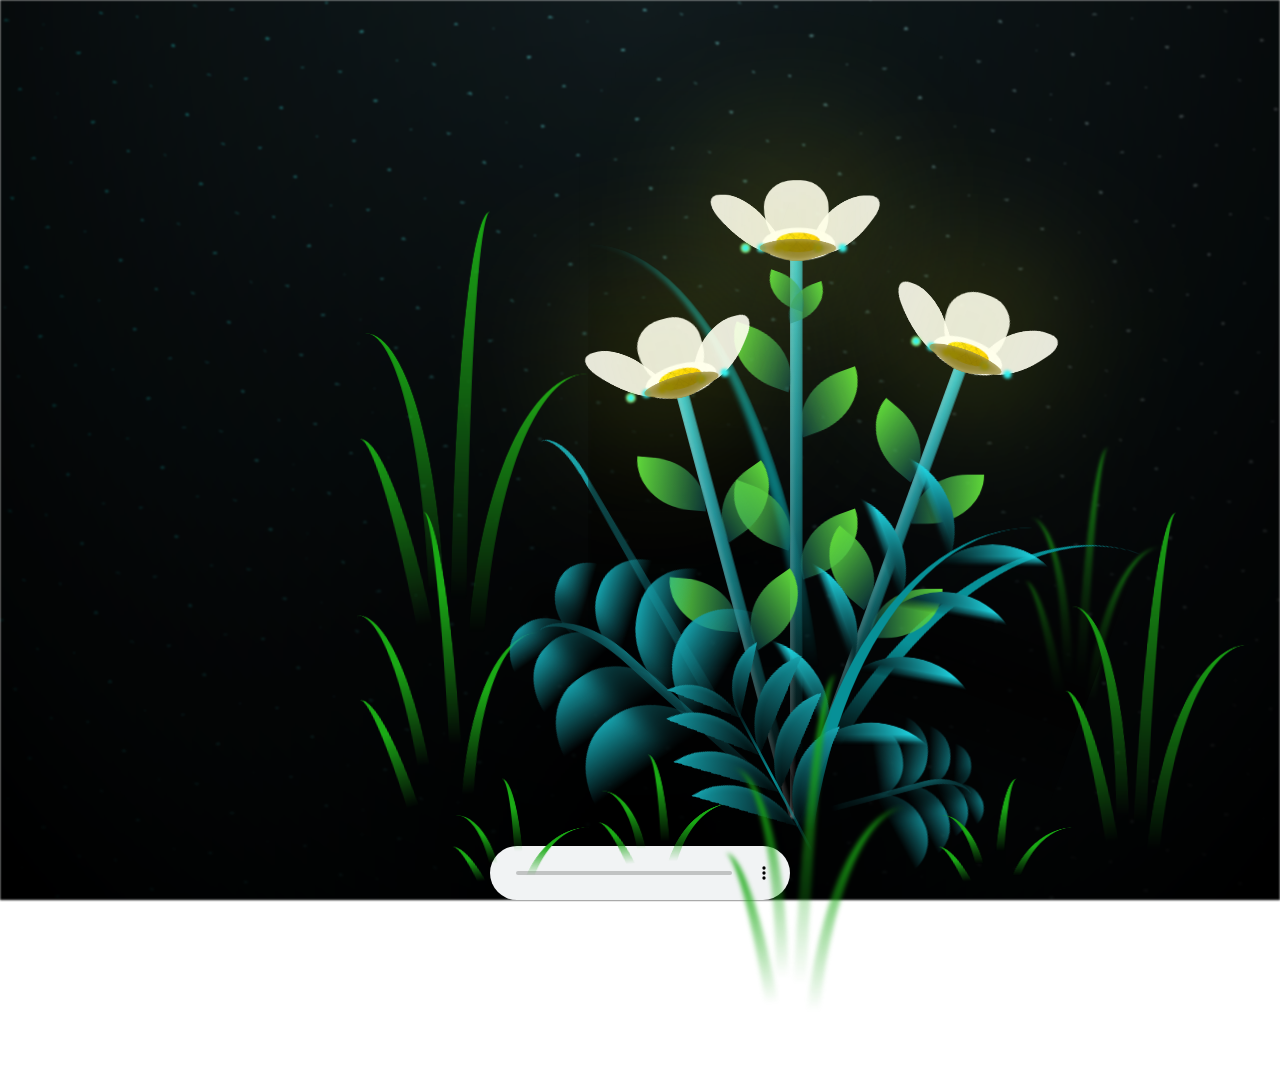
==== commit 51e284a4: "Update flower.html" ====
--- a/flower.html
+++ b/flower.html
@@ -9,7 +9,7 @@
     <title>Flower</title>
   </head>
   <body class="container">
-<audio src="sound/brunomars.mp3" autoplay controls loop></audio>
+    <audio src="Bruno.mp3" autoplay controls loop></audio>
     <div id="lyrics">
      
     </div>
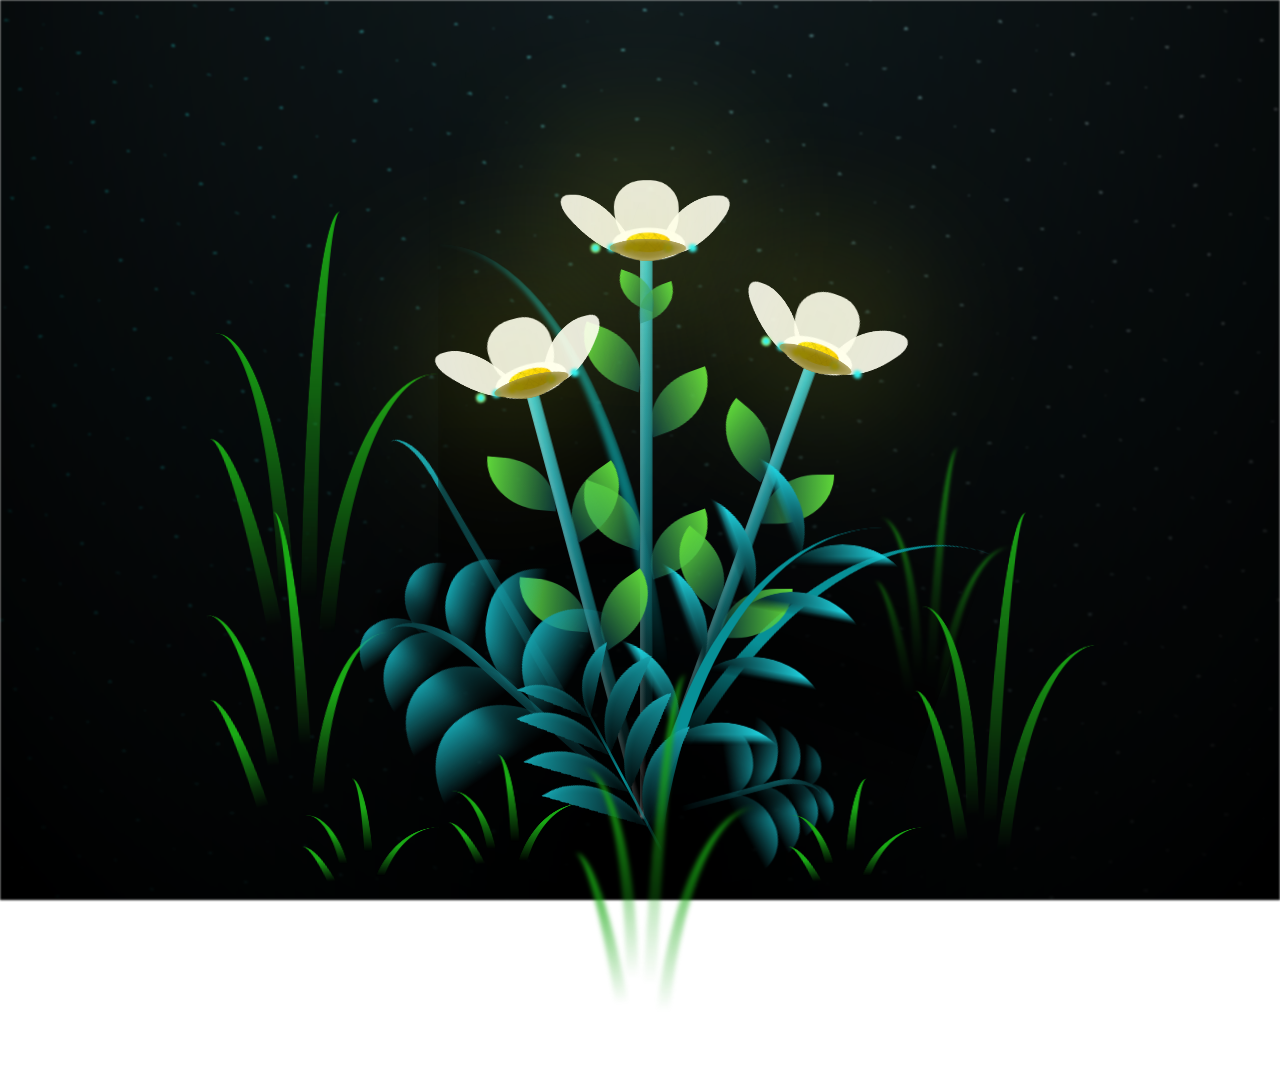
==== commit c92b82f2: "Update flower.html" ====
--- a/flower.html
+++ b/flower.html
@@ -9,7 +9,7 @@
     <title>Flower</title>
   </head>
   <body class="container">
-    <audio src="Bruno.mp3" autoplay controls loop></audio>
+    <audio src="Bruno.mp3" autoplay loop></audio>
     <div id="lyrics">
      
     </div>
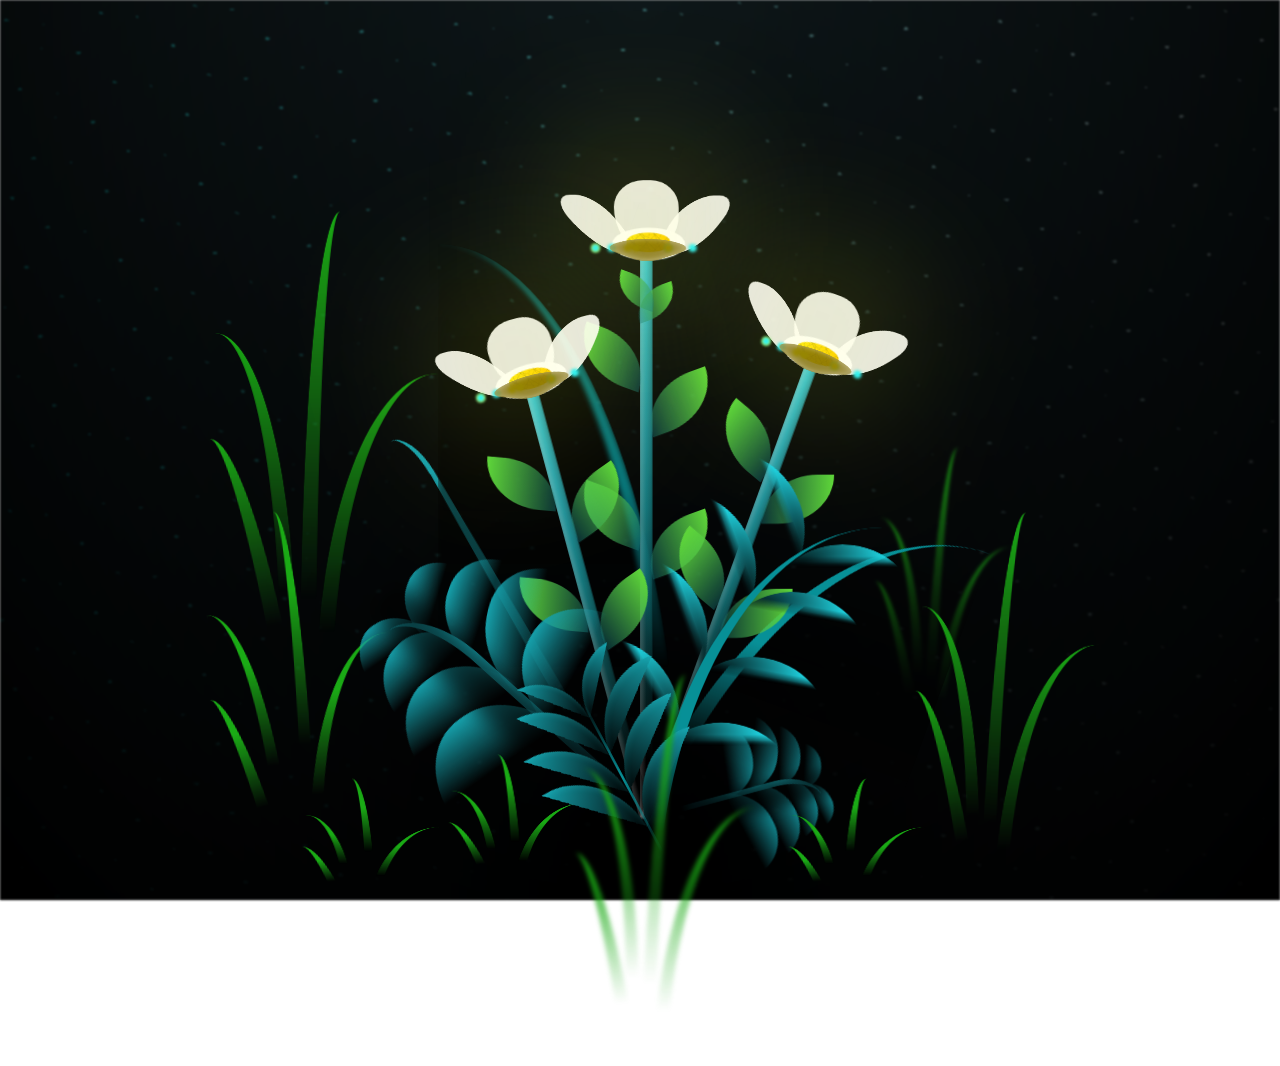
==== commit 69f9075a: "Update flower.html" ====
--- a/flower.html
+++ b/flower.html
@@ -9,7 +9,7 @@
     <title>Flower</title>
   </head>
   <body class="container">
-    <audio src="Bruno.mp3" autoplay loop></audio>
+    <audio src="Bruno.mp3#t=5" autoplay loop></audio>
     <div id="lyrics">
      
     </div>
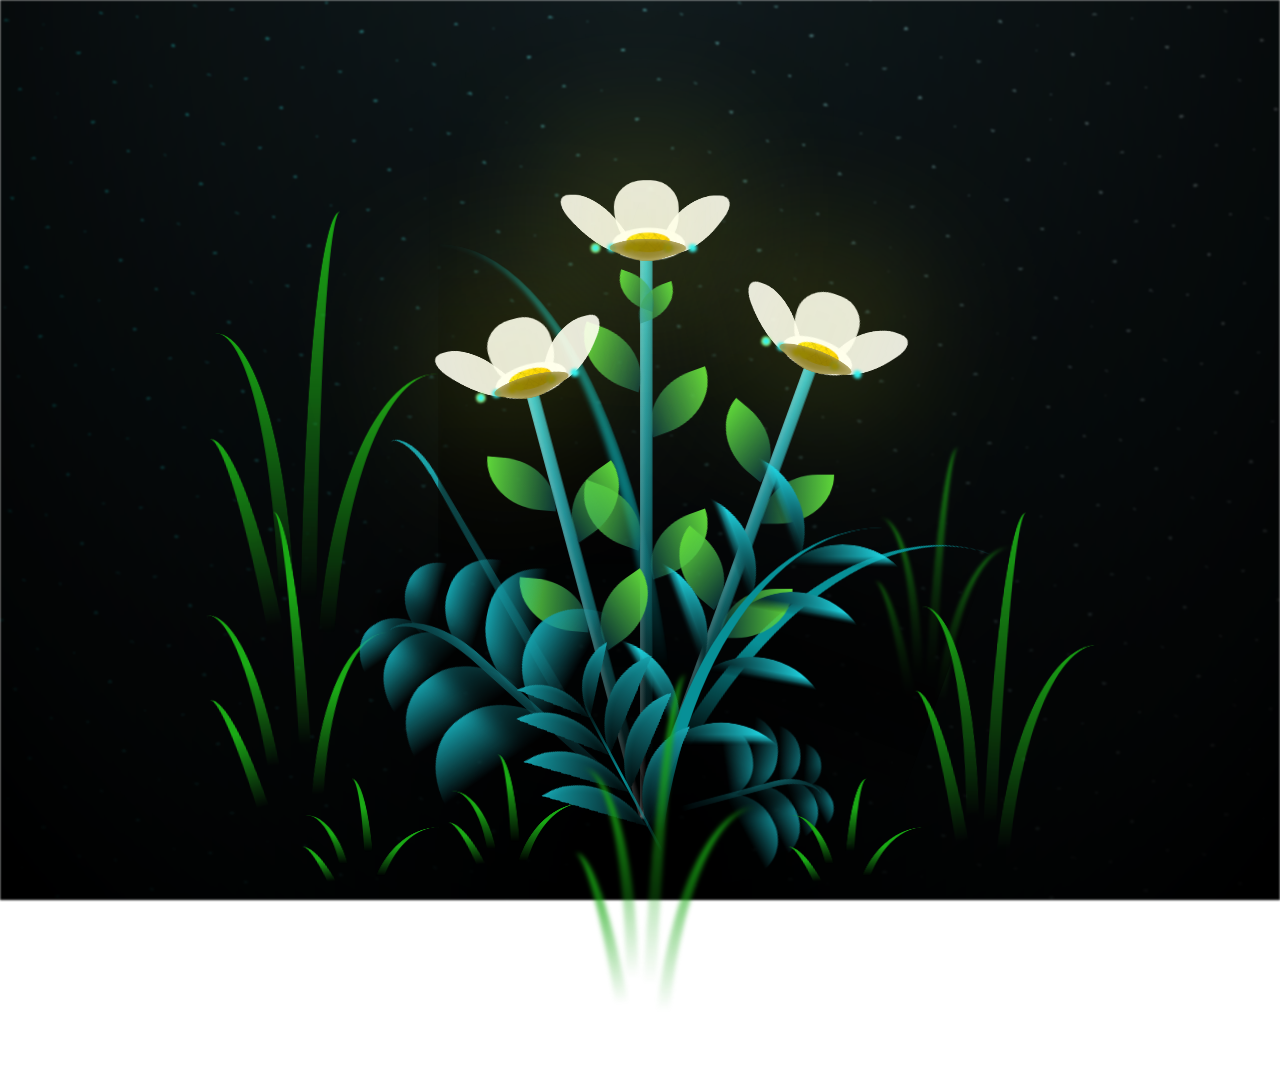
==== commit c1727ce9: "Update flower.html" ====
--- a/flower.html
+++ b/flower.html
@@ -9,7 +9,7 @@
     <title>Flower</title>
   </head>
   <body class="container">
-    <audio src="Bruno.mp3#t=5" autoplay loop></audio>
+    <audio src="Bruno.mp3#t=34" autoplay loop></audio>
     <div id="lyrics">
      
     </div>
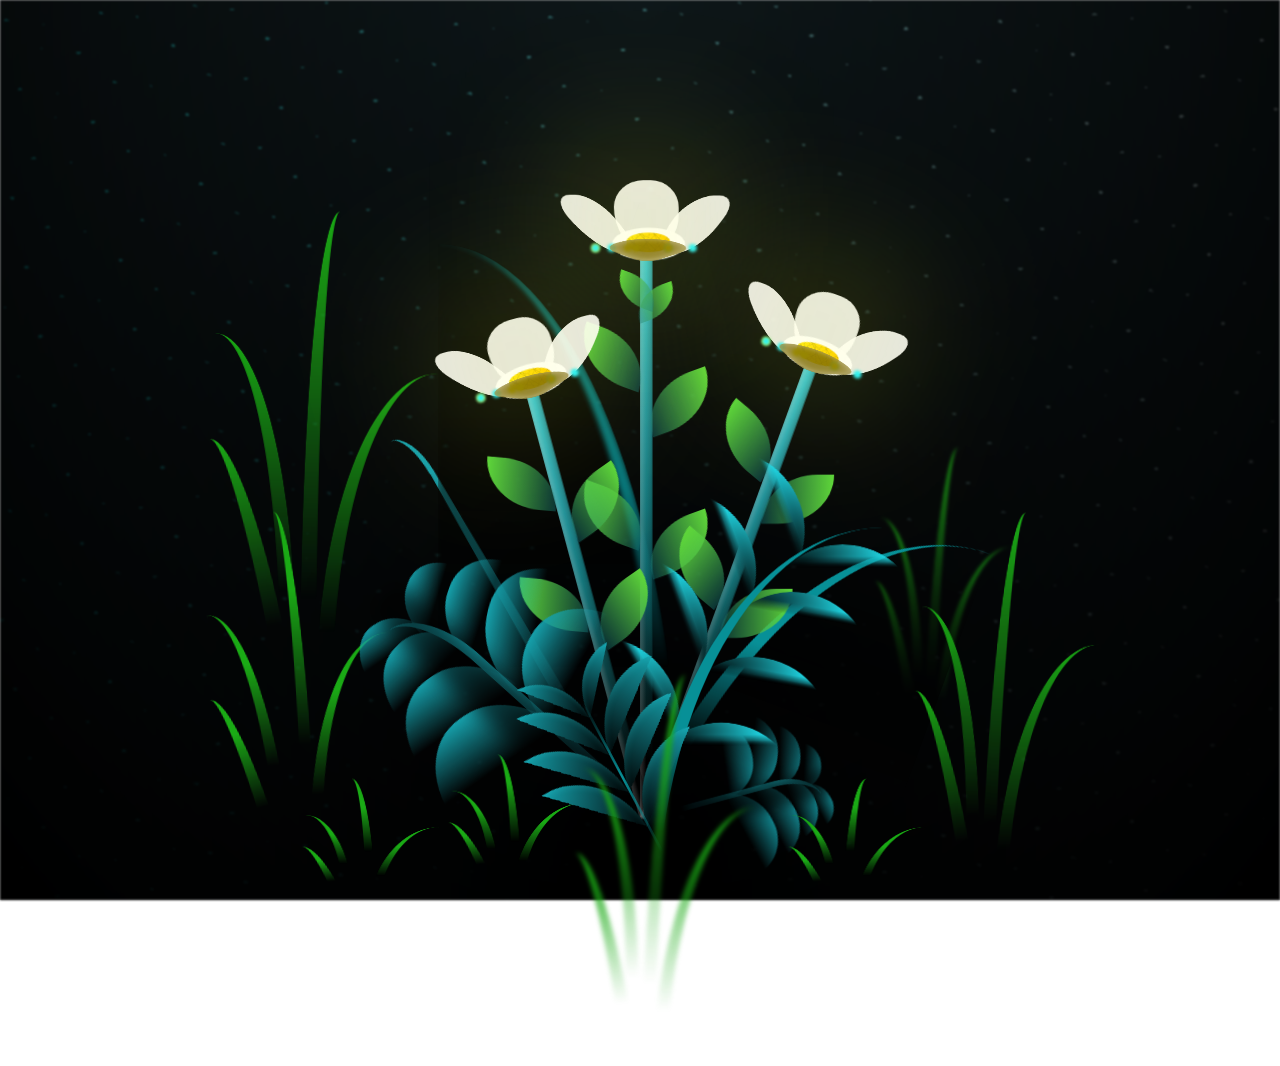
==== commit d83e177b: "Update flower.html" ====
--- a/flower.html
+++ b/flower.html
@@ -9,7 +9,7 @@
     <title>Flower</title>
   </head>
   <body class="container">
-    <audio src="Bruno.mp3#t=34" autoplay loop></audio>
+    <audio src="Bruno.mp3#t=155" autoplay ></audio>
     <div id="lyrics">
      
     </div>
